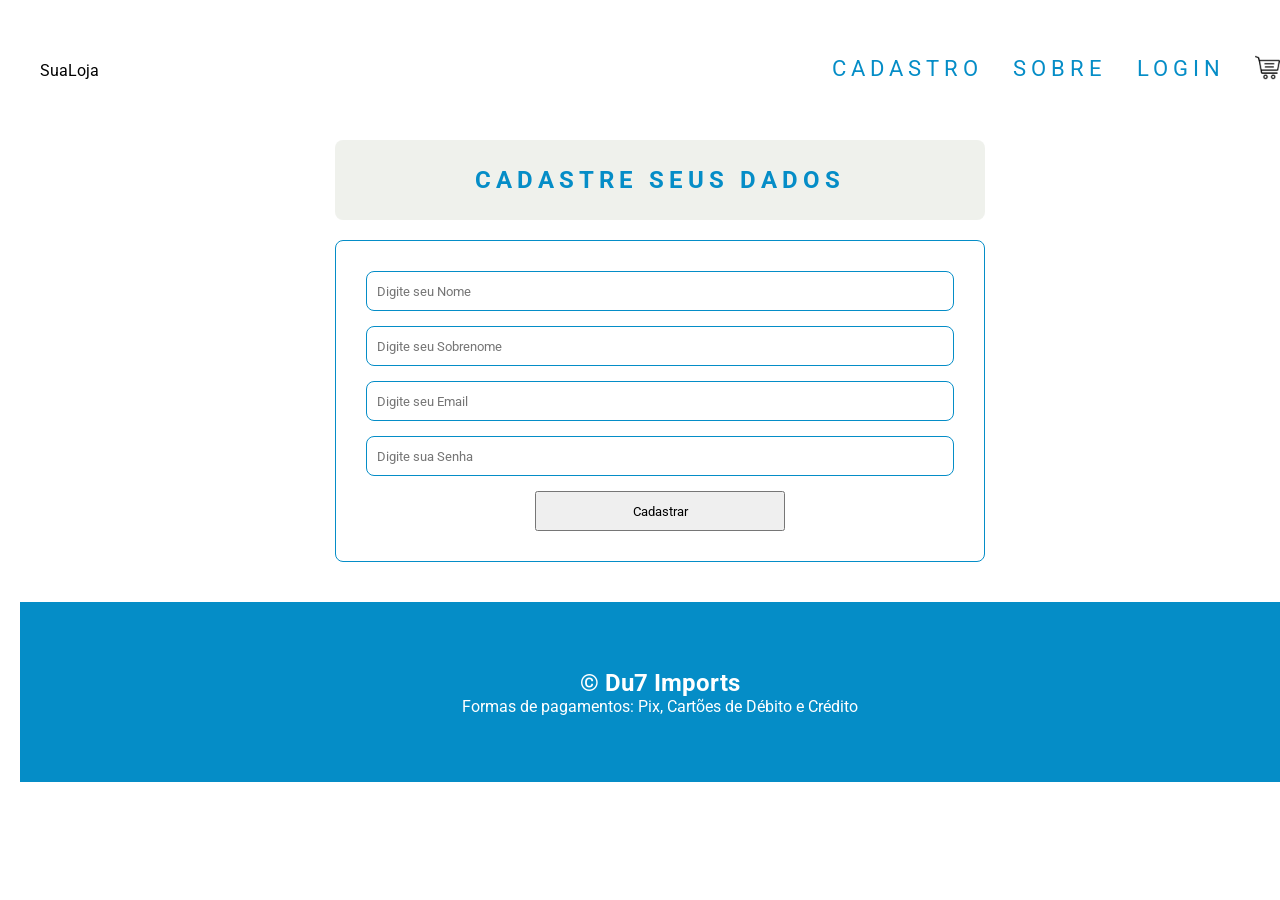
==== paginas/cadastro.html @ 62d3a30f "formatado os arquivos" ====
<!DOCTYPE html>
<html lang="pt-br">
<head>

    <meta charset="UTF-8">
    <meta name="viewport" content="width=device-width, initial-scale=1.0">

    <title>Cadastro - SuaLoja</title>

    <link rel="stylesheet" href="../css/style_estutura_pagina.css">
    <link rel="stylesheet" href="../css/style_cadastro.css">

</head>

<body>

    <main id="geral">

        <header id="cabecalho">

            <div id="logo">
               SuaLoja
            </div>

            <nav id="menu">

                <ul>

                    <li><a href="cadastro.html">Cadastro</a></li>
                    <li><a href="sobre.html">Sobre</a></li>
                    <li><a href="login.html">Login</a></li>

                    <li>

                        <a href="carrinho.html">

                            <img src="../imagens/icones/carrinho.png" alt="Carrinho">

                        </a>

                    </li>

                </ul>

            </nav>

        </header>


        <section id="titulo">

            <h1>Cadastre seus Dados</h1>

        </section>


        <section id="cadastro">

            <form class="formulario">

                <input type="text" placeholder="Digite seu Nome">

                <input type="text" placeholder="Digite seu Sobrenome">

                <input type="email" placeholder="Digite seu Email">

                <input type="password" placeholder="Digite sua Senha">

                <button class="btn-add">

                    Cadastrar

                </button>

            </form>

        </section>


        <footer id="rodape">

            <h2>&copy Du7 Imports</h2>

            <p>
                Formas de pagamentos: Pix, Cartões de Débito e Crédito
            </p>

        </footer>

    </main>

</body>
</html>
---- css/style_estutura_pagina.css ----
/*IMPORTANDO A FONTE DAS LETRAS DO google*/
@import url('https://fonts.googleapis.com/css2?family=Roboto:ital,wght@0,100..900;1,100..900&display=swap');

/*DEFINE AS CONFIGURAÇÕES EM TODOS ELEMENTO DA PÁGINA*/
*{
    margin: 0px;
    padding: 0px;
    box-sizing: border-box;
    font-family: roboto;
}

/*CRIANDO VARIÁVEIS*/
:root{
    --cor01: #e8ebe5b4;
    --cor02: #058dc7;
    --cor03: #eee38f;
    --branca: #ffffff;
}

/*FORMATANDO A TAG main PELO ID geral*/
#geral{
    margin: 20px;
    display: flex;
    flex-direction: column;
    align-items: center;
    justify-content: center;
    width: 100%;
}

/*FORMATANDO O CABEÇALHO*/
#cabecalho{
    width: 100%;
    display: flex;
    justify-content: space-between;
    align-items: center;
    padding: 20px;
    height: 100px;
}

/*CONFIGURANDO MENU NA HORIZONTAL*/
#menu ul {
    display: flex;
    gap: 30px;
    list-style: none;
}

#menu ul img{
    width: 25px;
    height: 25px;
}

/*FORMATANDO SECTION pesquisa*/
#pesquisa{
    width: 100%;
    height: 200px;
    background-color: var(--cor01);
    display: flex;
    justify-content: center;
    align-items: center;
}

#pesquisa input{
    width: 650px;
    height: 38px;
    background-color: var(--branca);
    border-radius: 8px;
    padding: 10px;
    font-size: 1.4em;
    color: var(--cor02);
}

#pesquisa input::placeholder{
    font-size: 1.3em;
    font-style: italic;
    color: var(--cor02);
}

/*FORMATANDO OS CARDS*/
#cards{
    display: grid;
    grid-template-columns: repeat(auto-fit,minmax(250px, 1fr));
    gap: 20px;
    margin: 20px 0px;
    width: 1000px;
    min-height: 800px;
}

.card{
    width: 250px;
    min-height: 350px;
    padding: 5px;
    display: flex;
    flex-direction: column;
    align-items: center;
    justify-content: center;
    border: 1px solid var(--cor02);
    border-radius: 8px;
}

.card:hover{
    transform: translateY(-5px);
}

.card img{
    width: 150px;
    height: 200px;
    margin: 10px 0px;
}

.card p{
    font-size: 1.2em;
    text-transform: uppercase;
    margin: 20px 0px;
}

.card h2{
    color: var(--cor02);
}

.card button{
    width: 200px;
    height: 40px;
    margin: 20px;
    border: none;
    border-radius: 5px;
    background-color: var(--cor03);
    text-transform: uppercase;
    letter-spacing: 5px;
    color: var(--cor02);
    font-weight: bold;
    cursor: pointer;
}

/*FORMATAR O RODAPÉ*/
#rodape{
    width: 100%;
    height: 180px;
    background-color: var(--cor02);
    margin: 20px 0px;
    padding: 10px;
    color: var(--branca);
    display: flex;
    flex-direction: column;
    align-items: center;
    justify-content: center;    
}

/*FORMATANDO LINKS*/

#menu a:link{
    font-size: 1.4em;
    text-transform: uppercase;
    letter-spacing: 5px;
    text-decoration: none;
    color: var(--cor02);
}

#menu a:visited{
    font-size: 1.4em;
    text-transform: uppercase;
    letter-spacing: 5px;
    text-decoration: none;
    color: var(--cor02);
}

#menu a:hover{
    font-size: 1.6em;
    text-transform: uppercase;
    letter-spacing: 5px;
    text-decoration: none;
    color: var(--cor03);
}

#menu a:active{
    font-size: 1.6em;
    text-transform: uppercase;
    letter-spacing: 5px;
    text-decoration: none;
    color: var(--cor01);
}
---- css/style_cadastro.css ----
/*FORMATANDO TÍTULO*/

#titulo{

    width:650px;
    height:80px;

    background-color:var(--cor01);

    display:flex;
    justify-content:center;
    align-items:center;

    margin:20px 0px;

    border-radius:8px;

}

#titulo h1{

    color:var(--cor02);

    text-transform:uppercase;

    letter-spacing:5px;

}


/*FORMATANDO CADASTRO*/

#cadastro{

    width:1000px;

    display:flex;

    justify-content:center;

    margin-bottom:20px;

}

.formulario{

    width:650px;

    padding:30px;

    border:1px solid var(--cor02);

    border-radius:8px;

    display:flex;

    flex-direction:column;

    gap:15px;

}

.formulario input{

    height:40px;

    padding:10px;

    border-radius:8px;

    border:1px solid var(--cor02);

}

.formulario button{

    width:250px;

    height:40px;

    margin:auto;

}
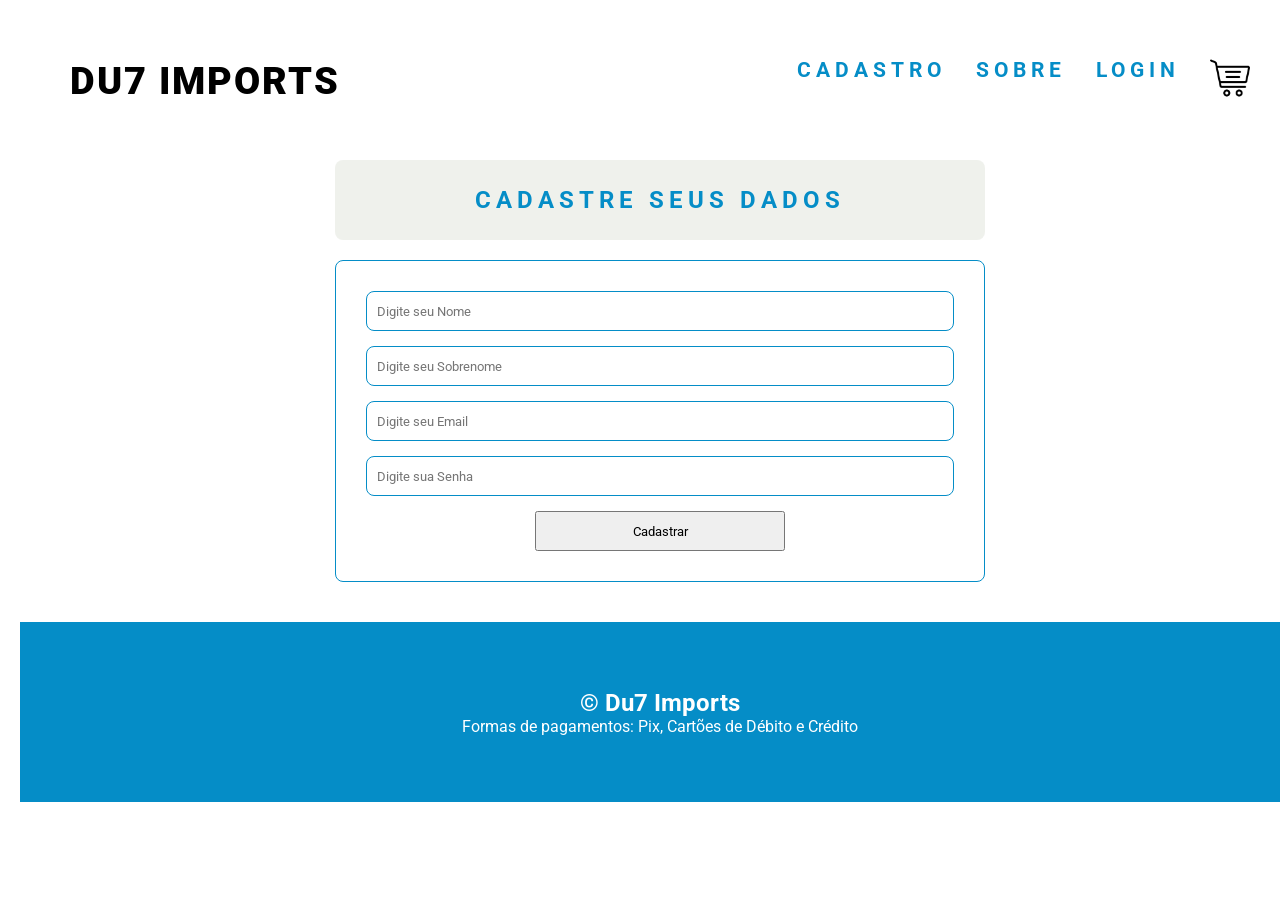
==== commit 0df52d6b: "formatado os arquivso" ====
--- a/paginas/cadastro.html
+++ b/paginas/cadastro.html
@@ -5,7 +5,7 @@
     <meta charset="UTF-8">
     <meta name="viewport" content="width=device-width, initial-scale=1.0">
 
-    <title>Cadastro - SuaLoja</title>
+    <title>Cadastro - DU7 IMPORTS</title>
 
     <link rel="stylesheet" href="../css/style_estutura_pagina.css">
     <link rel="stylesheet" href="../css/style_cadastro.css">
@@ -19,7 +19,7 @@
         <header id="cabecalho">
 
             <div id="logo">
-               SuaLoja
+               DU7 IMPORTS
             </div>
 
             <nav id="menu">
--- a/css/style_estutura_pagina.css
+++ b/css/style_estutura_pagina.css
@@ -33,8 +33,16 @@
     display: flex;
     justify-content: space-between;
     align-items: center;
-    padding: 20px;
-    height: 100px;
+    padding: 20px 50px;
+    height: 120px;
+}
+
+#logo{
+    font-size: 2.4rem;
+    font-weight: 900;
+    text-transform: uppercase;
+    letter-spacing: 2px;
+    color: #000;
 }
 
 /*CONFIGURANDO MENU NA HORIZONTAL*/
@@ -45,8 +53,9 @@
 }
 
 #menu ul img{
-    width: 25px;
-    height: 25px;
+    width: 40px;
+    height: 40px;
+    cursor: pointer;
 }
 
 /*FORMATANDO SECTION pesquisa*/
@@ -147,34 +156,42 @@
 
 /*FORMATANDO LINKS*/
 
-#menu a:link{
-    font-size: 1.4em;
+#menu a{
+    font-size: 1.3em;
+    font-weight: 700;
     text-transform: uppercase;
     letter-spacing: 5px;
     text-decoration: none;
     color: var(--cor02);
-}
-
-#menu a:visited{
-    font-size: 1.4em;
-    text-transform: uppercase;
-    letter-spacing: 5px;
-    text-decoration: none;
-    color: var(--cor02);
+    transition: 0.3s;
 }
 
 #menu a:hover{
-    font-size: 1.6em;
-    text-transform: uppercase;
-    letter-spacing: 5px;
-    text-decoration: none;
     color: var(--cor03);
+    transform: scale(1.1);
 }
 
-#menu a:active{
-    font-size: 1.6em;
+/*FORMATANDO O MENU DE SEÇÕES*/
+#secoes-produtos{
+    width: 100%;
+    min-height: 100px;
+    background-color: var(--cor02);
+    margin: 20px 0px;
+    padding: 20px;
+    display: flex;
+    align-items: center;
+    justify-content: center;
+}
+
+.lnk-secao:link, .lnk-secao:visited{
+    text-decoration: none;
+    font-size: 1.3em;
     text-transform: uppercase;
-    letter-spacing: 5px;
-    text-decoration: none;
-    color: var(--cor01);
+    color: var(--branca);
+}
+
+.lnk-secao:hover{
+    font-size: 1.4em;
+    text-transform: uppercase;
+    color: var(--cor03);
 }
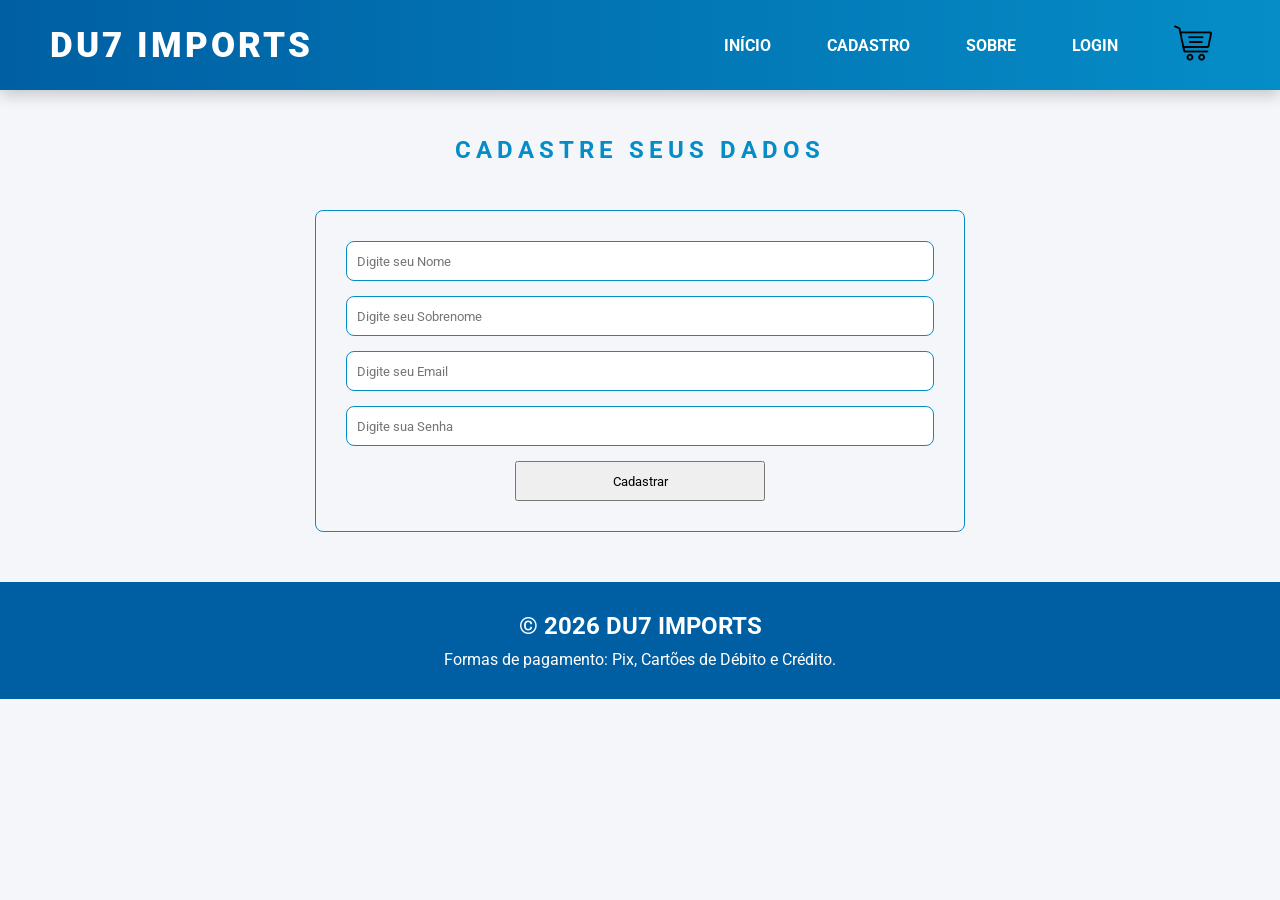
==== commit 758c24ad: "formatado os arquivos" ====
--- a/paginas/cadastro.html
+++ b/paginas/cadastro.html
@@ -14,80 +14,75 @@
 
 <body>
 
-    <main id="geral">
+<main id="geral">
 
-        <header id="cabecalho">
+    <header id="cabecalho">
 
-            <div id="logo">
-               DU7 IMPORTS
-            </div>
+        <div id="logo">
+            <a href="../index.html">DU7 IMPORTS</a>
+        </div>
 
-            <nav id="menu">
+        <nav id="menu">
 
-                <ul>
+            <ul>
 
-                    <li><a href="cadastro.html">Cadastro</a></li>
-                    <li><a href="sobre.html">Sobre</a></li>
-                    <li><a href="login.html">Login</a></li>
+                <li><a href="../index.html">Início</a></li>
 
-                    <li>
+                <li><a href="cadastro.html">Cadastro</a></li>
 
-                        <a href="carrinho.html">
+                <li><a href="sobre.html">Sobre</a></li>
 
-                            <img src="../imagens/icones/carrinho.png" alt="Carrinho">
+                <li><a href="login.html">Login</a></li>
 
-                        </a>
+                <li>
+                    <a href="carrinho.html">
+                        <img src="../imagens/icones/carrinho.png" alt="Carrinho">
+                    </a>
+                </li>
 
-                    </li>
+            </ul>
 
-                </ul>
+        </nav>
 
-            </nav>
+    </header>
 
-        </header>
+    <section id="titulo">
 
+        <h1>Cadastre seus Dados</h1>
 
-        <section id="titulo">
+    </section>
 
-            <h1>Cadastre seus Dados</h1>
+    <section id="cadastro">
 
-        </section>
+        <form class="formulario">
 
+            <input type="text" placeholder="Digite seu Nome">
 
-        <section id="cadastro">
+            <input type="text" placeholder="Digite seu Sobrenome">
 
-            <form class="formulario">
+            <input type="email" placeholder="Digite seu Email">
 
-                <input type="text" placeholder="Digite seu Nome">
+            <input type="password" placeholder="Digite sua Senha">
 
-                <input type="text" placeholder="Digite seu Sobrenome">
+            <button class="btn-add">
+                Cadastrar
+            </button>
 
-                <input type="email" placeholder="Digite seu Email">
+        </form>
 
-                <input type="password" placeholder="Digite sua Senha">
+    </section>
 
-                <button class="btn-add">
+    <footer id="rodape">
 
-                    Cadastrar
+        <h2>&copy; 2026 DU7 IMPORTS</h2>
 
-                </button>
+        <p>
+            Formas de pagamento: Pix, Cartões de Débito e Crédito.
+        </p>
 
-            </form>
+    </footer>
 
-        </section>
-
-
-        <footer id="rodape">
-
-            <h2>&copy Du7 Imports</h2>
-
-            <p>
-                Formas de pagamentos: Pix, Cartões de Débito e Crédito
-            </p>
-
-        </footer>
-
-    </main>
+</main>
 
 </body>
 </html>
--- a/css/style_estutura_pagina.css
+++ b/css/style_estutura_pagina.css
@@ -1,197 +1,289 @@
-/*IMPORTANDO A FONTE DAS LETRAS DO google*/
-@import url('https://fonts.googleapis.com/css2?family=Roboto:ital,wght@0,100..900;1,100..900&display=swap');
-
-/*DEFINE AS CONFIGURAÇÕES EM TODOS ELEMENTO DA PÁGINA*/
+/*IMPORTANDO A FONTE DAS LETRAS DO GOOGLE*/
+@import url('https://fonts.googleapis.com/css2?family=Roboto:wght@100;300;400;500;700;900&display=swap');
+
+/*CONFIGURAÇÕES GERAIS*/
 *{
-    margin: 0px;
-    padding: 0px;
-    box-sizing: border-box;
-    font-family: roboto;
-}
-
-/*CRIANDO VARIÁVEIS*/
+    margin:0;
+    padding:0;
+    box-sizing:border-box;
+    font-family:'Roboto',sans-serif;
+}
+
+/*VARIÁVEIS*/
 :root{
-    --cor01: #e8ebe5b4;
-    --cor02: #058dc7;
-    --cor03: #eee38f;
-    --branca: #ffffff;
-}
-
-/*FORMATANDO A TAG main PELO ID geral*/
+    --cor01:#f4f6f9;
+    --cor02:#058dc7;
+    --cor03:#ffd54f;
+    --cor04:#005fa3;
+    --branca:#ffffff;
+    --preta:#222;
+}
+
+body{
+    background:var(--cor01);
+}
+
 #geral{
-    margin: 20px;
-    display: flex;
-    flex-direction: column;
-    align-items: center;
-    justify-content: center;
-    width: 100%;
-}
-
-/*FORMATANDO O CABEÇALHO*/
+    width:100%;
+    display:flex;
+    flex-direction:column;
+    align-items:center;
+}
+
+/*================ CABEÇALHO ================*/
+
 #cabecalho{
-    width: 100%;
-    display: flex;
-    justify-content: space-between;
-    align-items: center;
-    padding: 20px 50px;
-    height: 120px;
-}
-
-#logo{
-    font-size: 2.4rem;
-    font-weight: 900;
-    text-transform: uppercase;
-    letter-spacing: 2px;
-    color: #000;
-}
-
-/*CONFIGURANDO MENU NA HORIZONTAL*/
-#menu ul {
-    display: flex;
-    gap: 30px;
-    list-style: none;
-}
-
-#menu ul img{
-    width: 40px;
-    height: 40px;
-    cursor: pointer;
-}
-
-/*FORMATANDO SECTION pesquisa*/
+    width:100%;
+    height:90px;
+    background:linear-gradient(90deg,var(--cor04),var(--cor02));
+    display:flex;
+    justify-content:space-between;
+    align-items:center;
+    padding:0 50px;
+    box-shadow:0 5px 15px rgba(0,0,0,.2);
+}
+
+/*LOGO*/
+
+#logo a{
+    text-decoration:none;
+    color:white;
+    font-size:2.2rem;
+    font-weight:900;
+    text-transform:uppercase;
+    letter-spacing:3px;
+    transition:.3s;
+}
+
+#logo a:hover{
+    color:var(--cor03);
+}
+
+/*MENU*/
+
+#menu ul{
+    display:flex;
+    align-items:center;
+    gap:20px;
+    list-style:none;
+}
+
+#menu li{
+    list-style:none;
+}
+
+#menu a{
+    text-decoration:none;
+    color:white;
+    font-size:16px;
+    font-weight:bold;
+    text-transform:uppercase;
+    padding:10px 18px;
+    border-radius:30px;
+    transition:.3s;
+}
+
+#menu a:hover{
+    background:white;
+    color:var(--cor02);
+}
+
+#menu img{
+    width:38px;
+    height:38px;
+    transition:.3s;
+}
+
+#menu img:hover{
+    transform:scale(1.15);
+}
+
+/*================ PESQUISA ================*/
+
 #pesquisa{
-    width: 100%;
-    height: 200px;
-    background-color: var(--cor01);
-    display: flex;
-    justify-content: center;
-    align-items: center;
-}
-
-#pesquisa input{
-    width: 650px;
-    height: 38px;
-    background-color: var(--branca);
-    border-radius: 8px;
-    padding: 10px;
-    font-size: 1.4em;
-    color: var(--cor02);
-}
-
-#pesquisa input::placeholder{
-    font-size: 1.3em;
-    font-style: italic;
-    color: var(--cor02);
-}
-
-/*FORMATANDO OS CARDS*/
+    width:100%;
+    display:flex;
+    justify-content:center;
+    align-items:center;
+    padding:25px;
+    background:white;
+}
+
+#campo-pesquisa{
+    width:700px;
+    height:48px;
+    border:none;
+    border-radius:30px;
+    padding:0 20px;
+    font-size:17px;
+    box-shadow:0 4px 12px rgba(0,0,0,.15);
+    outline:none;
+}
+
+#campo-pesquisa:focus{
+    box-shadow:0 0 12px var(--cor02);
+}
+
+/*================ MENU CATEGORIAS ================*/
+
+#secoes-produtos{
+    width:100%;
+    background:linear-gradient(90deg,var(--cor02),var(--cor04));
+    padding:20px;
+    display:flex;
+    justify-content:center;
+    align-items:center;
+    box-shadow:0 3px 10px rgba(0,0,0,.15);
+}
+
+#menu-secoes{
+    display:flex;
+    justify-content:center;
+    align-items:center;
+    gap:18px;
+    list-style:none;
+    flex-wrap:wrap;
+}
+
+#menu-secoes li{
+    list-style:none;
+}
+
+.lnk-secao{
+    text-decoration:none;
+    color:white;
+    background:rgba(255,255,255,.15);
+    padding:12px 22px;
+    border-radius:30px;
+    font-weight:bold;
+    text-transform:uppercase;
+    transition:.3s;
+}
+
+.lnk-secao:hover{
+    background:var(--cor03);
+    color:var(--cor02);
+    transform:translateY(-4px);
+    box-shadow:0 5px 15px rgba(0,0,0,.2);
+}
+
+/*================ CARDS ================*/
+
 #cards{
-    display: grid;
-    grid-template-columns: repeat(auto-fit,minmax(250px, 1fr));
-    gap: 20px;
-    margin: 20px 0px;
-    width: 1000px;
-    min-height: 800px;
+    width:1200px;
+    max-width:95%;
+    margin:40px auto;
+    display:grid;
+    grid-template-columns:repeat(auto-fit,minmax(250px,1fr));
+    gap:30px;
 }
 
 .card{
-    width: 250px;
-    min-height: 350px;
-    padding: 5px;
-    display: flex;
-    flex-direction: column;
-    align-items: center;
-    justify-content: center;
-    border: 1px solid var(--cor02);
-    border-radius: 8px;
+    background:white;
+    border-radius:12px;
+    padding:20px;
+    display:flex;
+    flex-direction:column;
+    align-items:center;
+    box-shadow:0 5px 15px rgba(0,0,0,.12);
+    transition:.3s;
 }
 
 .card:hover{
-    transform: translateY(-5px);
+    transform:translateY(-8px);
 }
 
 .card img{
-    width: 150px;
-    height: 200px;
-    margin: 10px 0px;
+    width:180px;
+    height:180px;
+    object-fit:contain;
+    margin-bottom:15px;
 }
 
 .card p{
-    font-size: 1.2em;
-    text-transform: uppercase;
-    margin: 20px 0px;
+    text-align:center;
+    font-size:18px;
+    font-weight:500;
+    margin:10px 0;
+    color:var(--preta);
 }
 
 .card h2{
-    color: var(--cor02);
+    color:var(--cor02);
+    margin:10px 0;
 }
 
 .card button{
-    width: 200px;
-    height: 40px;
-    margin: 20px;
-    border: none;
-    border-radius: 5px;
-    background-color: var(--cor03);
-    text-transform: uppercase;
-    letter-spacing: 5px;
-    color: var(--cor02);
-    font-weight: bold;
-    cursor: pointer;
-}
-
-/*FORMATAR O RODAPÉ*/
+    width:100%;
+    height:45px;
+    border:none;
+    border-radius:8px;
+    background:var(--cor03);
+    color:var(--cor04);
+    font-weight:bold;
+    text-transform:uppercase;
+    cursor:pointer;
+    transition:.3s;
+}
+
+.card button:hover{
+    background:var(--cor02);
+    color:white;
+}
+
+/*================ RODAPÉ ================*/
+
 #rodape{
-    width: 100%;
-    height: 180px;
-    background-color: var(--cor02);
-    margin: 20px 0px;
-    padding: 10px;
-    color: var(--branca);
-    display: flex;
-    flex-direction: column;
-    align-items: center;
-    justify-content: center;    
-}
-
-/*FORMATANDO LINKS*/
-
-#menu a{
-    font-size: 1.3em;
-    font-weight: 700;
-    text-transform: uppercase;
-    letter-spacing: 5px;
-    text-decoration: none;
-    color: var(--cor02);
-    transition: 0.3s;
-}
-
-#menu a:hover{
-    color: var(--cor03);
-    transform: scale(1.1);
-}
-
-/*FORMATANDO O MENU DE SEÇÕES*/
-#secoes-produtos{
-    width: 100%;
-    min-height: 100px;
-    background-color: var(--cor02);
-    margin: 20px 0px;
-    padding: 20px;
-    display: flex;
-    align-items: center;
-    justify-content: center;
-}
-
-.lnk-secao:link, .lnk-secao:visited{
-    text-decoration: none;
-    font-size: 1.3em;
-    text-transform: uppercase;
-    color: var(--branca);
-}
-
-.lnk-secao:hover{
-    font-size: 1.4em;
-    text-transform: uppercase;
-    color: var(--cor03);
+    width:100%;
+    background:var(--cor04);
+    color:white;
+    display:flex;
+    flex-direction:column;
+    justify-content:center;
+    align-items:center;
+    padding:30px;
+    margin-top:30px;
+}
+
+#rodape h2{
+    margin-bottom:10px;
+}
+
+#rodape p{
+    font-size:16px;
+}
+
+/*================ RESPONSIVO ================*/
+
+@media(max-width:900px){
+
+    #cabecalho{
+        flex-direction:column;
+        height:auto;
+        padding:20px;
+        gap:20px;
+    }
+
+    #menu ul{
+        flex-wrap:wrap;
+        justify-content:center;
+    }
+
+    #campo-pesquisa{
+        width:95%;
+    }
+
+    #cards{
+        width:95%;
+    }
+
+    #menu-secoes{
+        gap:10px;
+    }
+
+    .lnk-secao{
+        font-size:14px;
+        padding:10px 15px;
+    }
+
 }
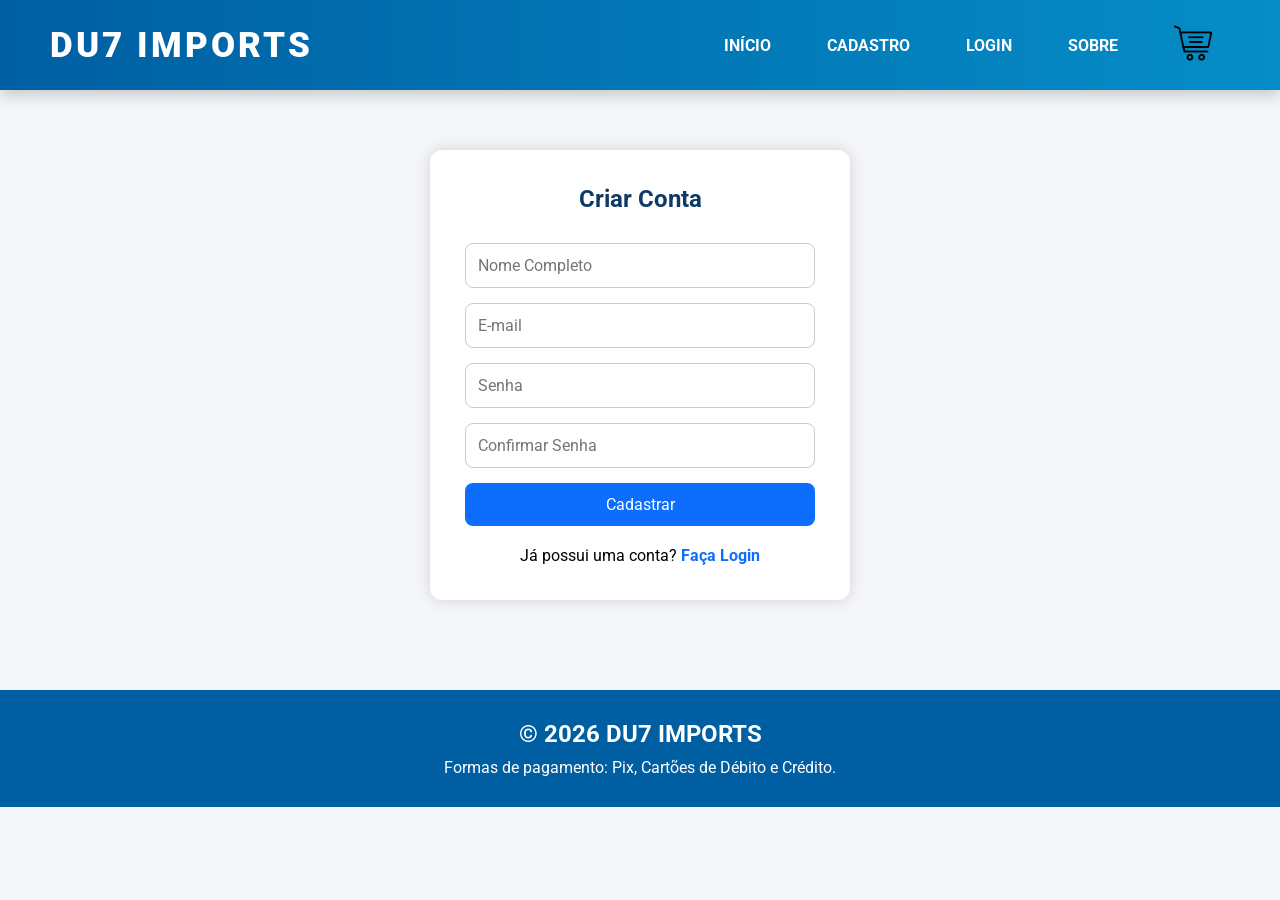
==== commit 8d0b255e: "formatado os arquivos" ====
--- a/paginas/cadastro.html
+++ b/paginas/cadastro.html
@@ -1,5 +1,6 @@
 <!DOCTYPE html>
 <html lang="pt-br">
+
 <head>
 
     <meta charset="UTF-8">
@@ -8,7 +9,9 @@
     <title>Cadastro - DU7 IMPORTS</title>
 
     <link rel="stylesheet" href="../css/style_estutura_pagina.css">
-    <link rel="stylesheet" href="../css/style_cadastro.css">
+    <link rel="stylesheet" href="../css/style_login_cadastro.css">
+    <link rel="stylesheet" href="../css/style_login_cadastro.css">
+
 
 </head>
 
@@ -30,9 +33,9 @@
 
                 <li><a href="cadastro.html">Cadastro</a></li>
 
+                <li><a href="login.html">Login</a></li>
+
                 <li><a href="sobre.html">Sobre</a></li>
-
-                <li><a href="login.html">Login</a></li>
 
                 <li>
                     <a href="carrinho.html">
@@ -46,29 +49,55 @@
 
     </header>
 
-    <section id="titulo">
+    <section class="formulario">
 
-        <h1>Cadastre seus Dados</h1>
+        <h1>Criar Conta</h1>
 
-    </section>
+        <form id="formCadastro">
 
-    <section id="cadastro">
+            <input
+                type="text"
+                id="nome"
+                placeholder="Nome Completo"
+                required>
 
-        <form class="formulario">
+            <input
+                type="email"
+                id="email"
+                placeholder="E-mail"
+                required>
 
-            <input type="text" placeholder="Digite seu Nome">
+            <input
+                type="password"
+                id="senha"
+                placeholder="Senha"
+                required>
 
-            <input type="text" placeholder="Digite seu Sobrenome">
+            <input
+                type="password"
+                id="confirmarSenha"
+                placeholder="Confirmar Senha"
+                required>
 
-            <input type="email" placeholder="Digite seu Email">
+            <button type="submit" class="btn-add">
 
-            <input type="password" placeholder="Digite sua Senha">
+                Cadastrar
 
-            <button class="btn-add">
-                Cadastrar
             </button>
 
         </form>
+
+        <p>
+
+            Já possui uma conta?
+
+            <a href="login.html">
+
+                Faça Login
+
+            </a>
+
+        </p>
 
     </section>
 
@@ -77,12 +106,16 @@
         <h2>&copy; 2026 DU7 IMPORTS</h2>
 
         <p>
+
             Formas de pagamento: Pix, Cartões de Débito e Crédito.
+
         </p>
 
     </footer>
 
 </main>
 
+<script src="../js/cadastro.js"></script>
+
 </body>
 </html>
--- a/css/style_login_cadastro.css
+++ b/css/style_login_cadastro.css
@@ -0,0 +1,77 @@
+.formulario{
+
+    width:420px;
+    margin:60px auto;
+    background:#fff;
+    padding:35px;
+    border-radius:12px;
+    box-shadow:0 0 15px rgba(0,0,0,.15);
+
+}
+
+.formulario h1{
+
+    text-align:center;
+    margin-bottom:30px;
+    color:#0d3b66;
+
+}
+
+.formulario form{
+
+    display:flex;
+    flex-direction:column;
+
+}
+
+.formulario input{
+
+    width:100%;
+    padding:12px;
+    margin-bottom:15px;
+    border:1px solid #ccc;
+    border-radius:8px;
+    font-size:16px;
+
+}
+
+.formulario button{
+
+    width:100%;
+    padding:12px;
+    border:none;
+    border-radius:8px;
+    background:#0d6efd;
+    color:white;
+    font-size:16px;
+    cursor:pointer;
+    transition:.3s;
+
+}
+
+.formulario button:hover{
+
+    background:#0b5ed7;
+
+}
+
+.formulario p{
+
+    text-align:center;
+    margin-top:20px;
+
+}
+
+.formulario a{
+
+    color:#0d6efd;
+    text-decoration:none;
+    font-weight:bold;
+
+}
+
+.formulario a:hover{
+
+    text-decoration:underline;
+
+}
--- a/css/style_login_cadastro.css
+++ b/css/style_login_cadastro.css
@@ -0,0 +1,77 @@
+.formulario{
+
+    width:420px;
+    margin:60px auto;
+    background:#fff;
+    padding:35px;
+    border-radius:12px;
+    box-shadow:0 0 15px rgba(0,0,0,.15);
+
+}
+
+.formulario h1{
+
+    text-align:center;
+    margin-bottom:30px;
+    color:#0d3b66;
+
+}
+
+.formulario form{
+
+    display:flex;
+    flex-direction:column;
+
+}
+
+.formulario input{
+
+    width:100%;
+    padding:12px;
+    margin-bottom:15px;
+    border:1px solid #ccc;
+    border-radius:8px;
+    font-size:16px;
+
+}
+
+.formulario button{
+
+    width:100%;
+    padding:12px;
+    border:none;
+    border-radius:8px;
+    background:#0d6efd;
+    color:white;
+    font-size:16px;
+    cursor:pointer;
+    transition:.3s;
+
+}
+
+.formulario button:hover{
+
+    background:#0b5ed7;
+
+}
+
+.formulario p{
+
+    text-align:center;
+    margin-top:20px;
+
+}
+
+.formulario a{
+
+    color:#0d6efd;
+    text-decoration:none;
+    font-weight:bold;
+
+}
+
+.formulario a:hover{
+
+    text-decoration:underline;
+
+}
